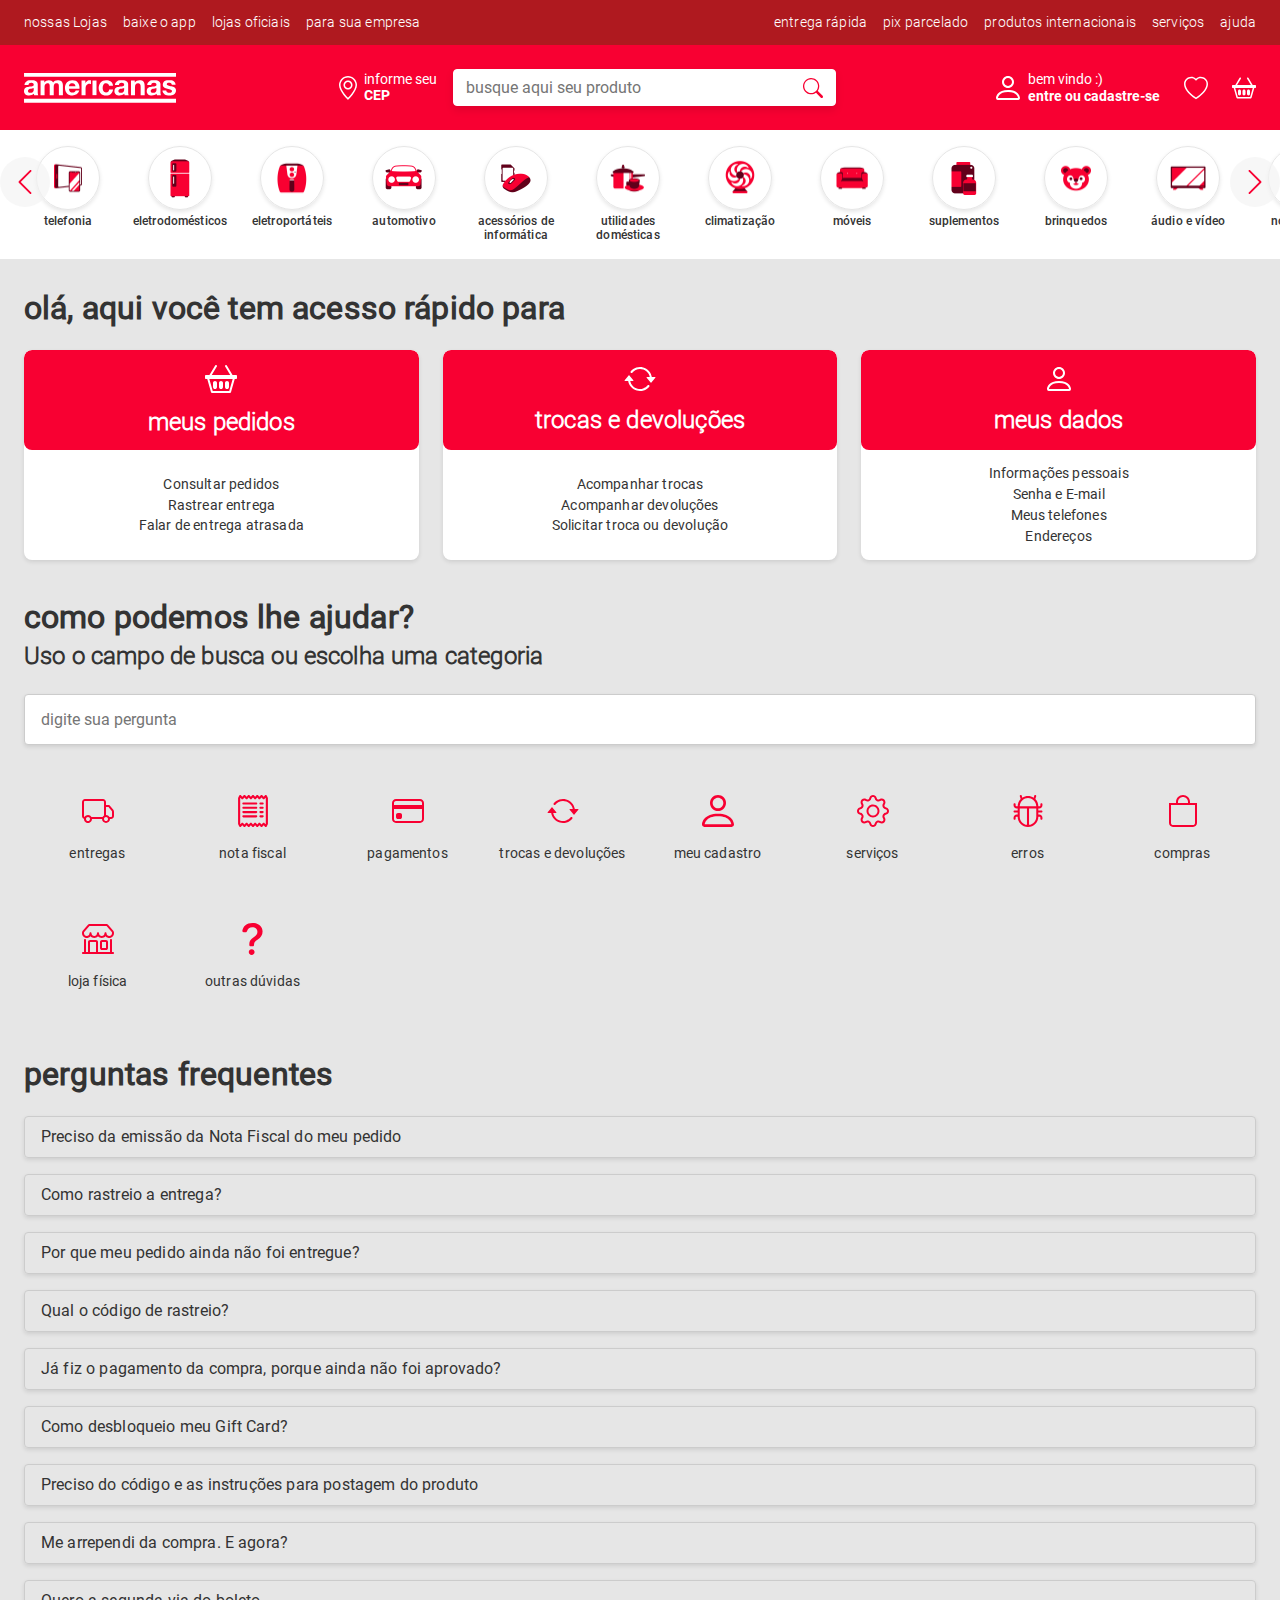
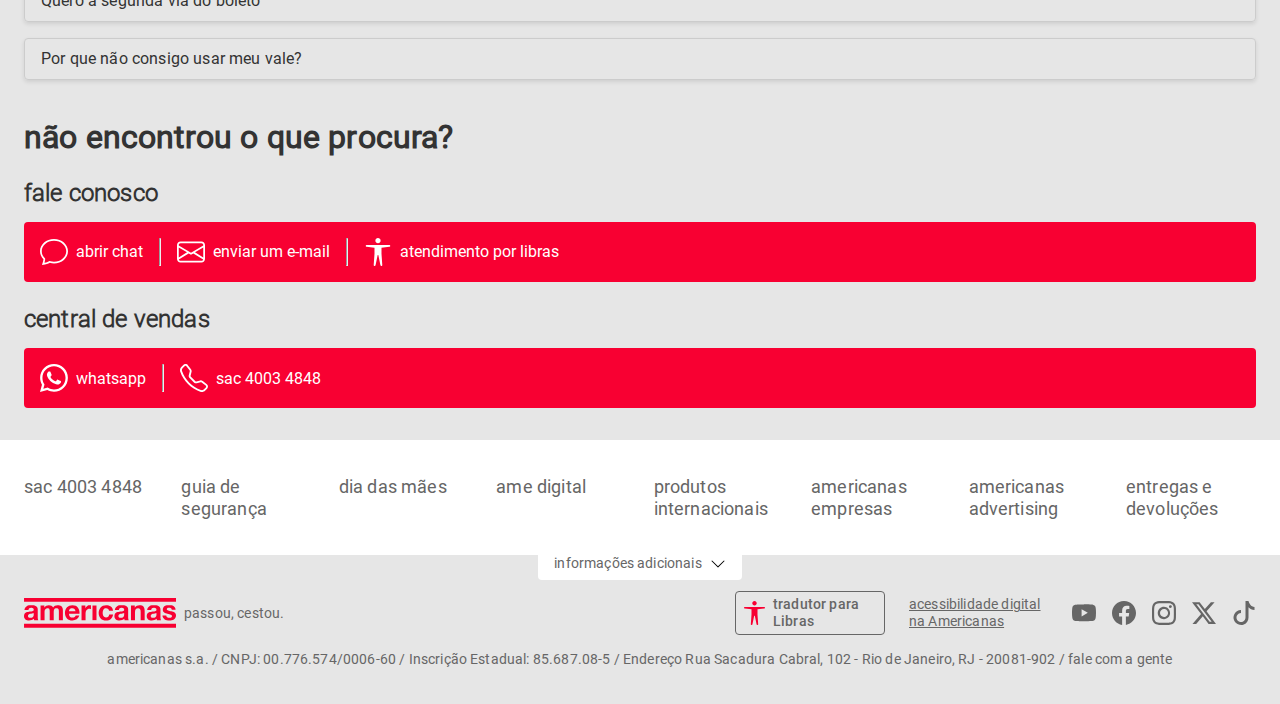
==== contato-suporte.html @ e25f6338 "feat: finalizado sessões finais da página de contato e suporte" ====
<!DOCTYPE html>
<html lang="pt-BR">

<head>
  <link rel="apple-touch-icon" sizes="180x180" href="/apple-touch-icon.png">
  <link rel="icon" type="image/png" sizes="32x32" href="/favicon-32x32.png">
  <link rel="icon" type="image/png" sizes="16x16" href="/favicon-16x16.png">
  <link rel="manifest" href="/site.webmanifest">
  <meta charset="UTF-8">
  <meta name="viewport" content="width=device-width, initial-scale=1.0">
  <link rel="stylesheet" href="/styles/variables.css">
  <link rel="stylesheet" href="/styles/reset-html.css">
  <link rel="stylesheet" href="/styles/global.css">
  <link rel="stylesheet" href="/styles/mediaquerys.css">
  <link rel="stylesheet" href="/styles/contato-suporte.css">
  <title>Americanas - Página inicial</title>
</head>

<body>
  <header id="header">
    <input id="menu-hamburger" title="menu header" placeholder="menu header" type="checkbox" hidden="true" value="false">
    <div class="header__top">
      <div class="container">
        <div class="top__left">
          <a href="#">
            <span>nossas Lojas</span>
          </a>
          <a href="#">
            <span>baixe o app</span>
          </a>
          <a href="#">
            <span>lojas oficiais</span>
          </a>
          <a href="#">
            <span>para sua empresa</span>
          </a>
        </div>
        <div class="top__right">
          <a href="#">
            <span>entrega rápida</span>
          </a>
          <a href="#">
            <span>pix parcelado</span>
          </a>
          <a href="#">
            <span>produtos internacionais</span>
          </a>
          <a href="#services">
            <span>serviços</span>
          </a>
          <a href="#">
            <span>ajuda</span>
          </a>
        </div>
      </div>
    </div>
    <div class="header__main">
      <div class="container">
        <div class="menu-hamburger">
          <label for="menu-hamburger" class="icon-grande" type="button">
            <img src="/assets/icons/list.svg" alt="menu hamburger">
          </label>
        </div>
        <div id="logo">
          <a href="/">
            <img src="/assets/images/logo/svg/logo-primary-branco.svg" alt="Logo Americanas">
          </a>
        </div>
        <div class="grou_address_search">
          <div id="endereco">
            <button type="button">
              <img class="icon-medio" src="/assets/icons/geo-alt.svg" alt="ícone de endereço">
              <span>informe seu <span>CEP</span></span>
            </button>
          </div>
          <div id="busca">
            <input type="search" placeholder="busque aqui seu produto">
            <img src="/assets/icons/search.svg" alt="ícone lupa de pesquisa">
          </div>
        </div>
        <div id="menu">
          <div class="group_account">
            <button type="button" id="account">
              <img class="icon-medio" src="/assets/icons/person.svg" alt="ícone conta do usuário">
              <span>bem vindo :&rpar;<br><span>entre ou cadastre-se</span></span>
            </button>
            <div class="account__menu">
              <a href="/login.html" class="button_primary">Entrar</a>
              <a href="#" class="button_secondary">Cadastrar</a>
            </div>
          </div>
          <a title="Favoritos" href="#">
            <img class="icon-medio" src="/assets/icons/heart.svg" alt="ícone favoritos">
          </a>
          <a title="Carrinho de compras" href="#">
            <img class="icon-medio" src="/assets/icons/basket2.svg" alt="ícone carrinho de compras">
          </a>
        </div>
      </div>
    </div>
    <div class="header__categories">
      <div class="container">
        <label for="menu-hamburger">
          <img class="icon-pequeno" src="/assets/icons/x-lg.svg" alt="seta de retorno">
        </label>
        <div class="container__account">
          <div class="icon_account">
            <img class="icon-extra-grande" src="/assets/icons/person-primary.svg" alt="ícone da conta">
          </div>
          <div class="account__text">
            <span>Entre ou cadastre-se</span>
            <span>Tenha tudo em um só lugar</span>
          </div>
        </div>
        <div class="container__menu">
          <button type="submit" class="button_primary">Entrar</button>
          <button type="button" class="button_secondary">Cadastrar</button>
        </div>
        <button type="button" class="previes">
          <img class="icon-medio" src="/assets/icons/chevron-left.svg" alt="seta de retorno">
        </button>
        <button type="button" class="next">
          <img class="icon-medio" src="/assets/icons/chevron-right.svg" alt="seta de retorno">
        </button>
        <div class="categories__list">
          <a href="/lista-produtos.html">
            <img src="/assets/images/category/TELEFONIA.png" alt="imagem telefonia">
            <span>telefonia</span>
          </a>
          <a href="/lista-produtos.html">
            <img src="/assets/images/category/eletrodomesticos.png" alt="imagem eletrodomésticos">
            <span>eletrodomésticos</span>
          </a>
          <a href="/lista-produtos.html">
            <img src="/assets/images/category/CASA-ELETROPORTATEIS.png" alt="imagem eletroportáteis">
            <span>eletroportáteis</span>
          </a>
          <a href="/lista-produtos.html">
            <img src="/assets/images/category/automotivo.png" alt="imagem automotivo">
            <span>automotivo</span>
          </a>
          <a href="/lista-produtos.html">
            <img src="/assets/images/category/informatica-acessorios.png" alt="imagem acessórios de informática">
            <span>acessórios de informática</span>
          </a>
          <a href="/lista-produtos.html">
            <img src="/assets/images/category/UD.png" alt="imagem utilidades domésticas">
            <span>utilidades domésticas</span>
          </a>
          <a href="/lista-produtos.html">
            <img src="/assets/images/category/CASA-CLIMATIZACAO.png" alt="imagem climatização">
            <span>climatização</span>
          </a>
          <a href="/lista-produtos.html">
            <img src="/assets/images/category/MOVEIS.png" alt="imagem móveis">
            <span>móveis</span>
          </a>
          <a href="/lista-produtos.html">
            <img src="/assets/images/category/suplementos-vitaminas.png" alt="imagem suplementos">
            <span>suplementos</span>
          </a>
          <a href="/lista-produtos.html">
            <img src="/assets/images/category/BRINQUEDOS.png" alt="imagem brinquedos">
            <span>brinquedos</span>
          </a>
          <a href="/lista-produtos.html">
            <img src="/assets/images/category/TV.png" alt="imagem áudio e vídeo">
            <span>áudio e vídeo</span>
          </a>
          <a href="/lista-produtos.html">
            <img src="/assets/images/category/NOTEBOOKS.png" alt="imagem notebooks">
            <span>notebooks</span>
          </a>
          <a href="/lista-produtos.html">
            <img src="/assets/images/category/cabelos.png" alt="imagem cabelos">
            <span>cabelos</span>
          </a>
          <a href="/lista-produtos.html">
            <img src="/assets/images/category/cama-mesa-banho.png" alt="imagem cama, mesa e banho">
            <span>cama, mesa e banho</span>
          </a>
          <a href="/lista-produtos.html">
            <img src="/assets/images/category/bebidas.png" alt="imagem bebidas">
            <span>bebidas</span>
          </a>
          <a href="/lista-produtos.html">
            <img src="/assets/images/category/papelaria.png" alt="imagem papelaria">
            <span>papelaria</span>
          </a>
          <a href="/lista-produtos.html">
            <img src="/assets/images/category/CASA-LIVROS.png" alt="imagem livros">
            <span>livros</span>
          </a>
        </div>
      </div>
    </div>
  </header>
  <main id="main">
    <div id="links_primarys" class="container">
      <h2>olá, aqui você tem acesso rápido para</h2>
      <div class="links__content">
        <a href="#" class="link_item">
          <div class="link_icon">
            <img src="/assets/icons/basket2.svg" alt="icone de meus pedidos">
            <h3>meus pedidos</h3>
          </div>
          <div class="link_nome">
            <span>Consultar pedidos</span>
            <span>Rastrear entrega</span>
            <span>Falar de entrega atrasada</span>
          </div>
        </a>
        <a href="#" class="link_item">
          <div class="link_icon">
            <img src="/assets/icons/arrow-repeat.svg" alt="icone de trocas e devoluções">
            <h3>trocas e devoluções</h3>
          </div>
          <div class="link_nome">
            <span>Acompanhar trocas</span>
            <span>Acompanhar devoluções</span>
            <span>Solicitar troca ou devolução</span>
          </div>
        </a>
        <a href="#" class="link_item">
          <div class="link_icon">
            <img src="/assets/icons/person.svg" alt="icone de meus dados">
            <h3>meus dados</h3>
          </div>
          <div class="link_nome">
            <span>Informações pessoais</span>
            <span>Senha e E-mail</span>
            <span>Meus telefones</span>
            <span>Endereços</span>
          </div>
        </a>
      </div>
    </div>
    <section id="search" class="container">
      <div class="search__texts">
        <h2>como podemos lhe ajudar?</h2>
        <h3>Uso o campo de busca ou escolha uma categoria</h3>
      </div>
      <input type="text" placeholder="digite sua pergunta">
      <div class="search__categorys">
        <a href="#">
          <img src="/assets/icons/truck.svg" alt="icone de entregas">
          <span>entregas</span>
        </a>
        <a href="#">
          <img src="/assets/icons/receipt.svg" alt="ícone de nota fiscal">
          <span>nota fiscal</span>
        </a>
        <a href="#">
          <img src="/assets/icons/credit-card.svg" alt="ícone pagamentos">
          <span>pagamentos</span>
        </a>
        <a href="#">
          <img src="/assets/icons/arrow-repeat-2.svg" alt="icone de trocas e devoluções">
          <span>trocas e devoluções</span>
        </a>
        <a href="#">
          <img src="/assets/icons/person-primary.svg" alt="icone de meu cadastro">
          <span>meu cadastro</span>
        </a>
        <a href="#">
          <img src="/assets/icons/gear.svg" alt="ícone de serviços">
          <span>serviços</span>
        </a>
        <a href="#">
          <img src="/assets/icons/bug.svg" alt="ícone de erros">
          <span>erros</span>
        </a>
        <a href="#">
          <img src="/assets/icons/bag.svg" alt="ícone compras">
          <span>compras</span>
        </a>
        <a href="#">
          <img src="/assets/icons/shop.svg" alt="ícone loja física">
          <span>loja física</span>
        </a>
        <a href="#">
          <img src="/assets/icons/question-lg-2.svg" alt="ícone outras dúvidas">
          <span>outras dúvidas</span>
        </a>
      </div>
    </section>
    <section id="fags" class="container">
      <h2>perguntas frequentes</h2>
      <div class="fags__content">
        <a href="#">Preciso da emissão da Nota Fiscal do meu pedido</a>
        <a href="#">Como rastreio a entrega?</a>
        <a href="#">Por que meu pedido ainda não foi entregue?</a>
        <a href="#">Qual o código de rastreio?</a>
        <a href="#">Já fiz o pagamento da compra, porque ainda não foi aprovado?</a>
        <a href="#">Como desbloqueio meu Gift Card?</a>
        <a href="#">Preciso do código e as instruções para postagem do produto</a>
        <a href="#">Me arrependi da compra. E agora?</a>
        <a href="#">Quero a segunda via do boleto</a>
        <a href="#">Por que não consigo usar meu vale?</a>
      </div>
    </section>
    <section id="contact" class="container">
      <h2>não encontrou o que procura?</h2>
      <div class="contact__channel">
        <h3>fale conosco</h3>
        <div class="channels">
          <button>
            <img src="/assets/icons/chat.svg" alt="">
            <span>abrir chat</span>
          </button>
          <hr>
          <button>
            <img src="/assets/icons/envelope.svg" alt="">
            <span>enviar um e-mail</span>
          </button>
          <hr>
          <button>
            <img src="/assets/icons/universal-access-2.svg" alt="">
            <span>atendimento por libras</span>
          </button>
        </div>
      </div>
      <div class="contact__shop">
        <h3>central de vendas</h3>
        <div class="shop">
          <button>
            <img src="/assets/icons/whatsapp.svg" alt="">
            <span>whatsapp</span>
          </button>
          <hr>
          <button>
            <img src="/assets/icons/telephone.svg" alt="">
            <span>sac 4003 4848</span>
          </button>
        </div>
      </div>
    </section>
  </main>
  <footer id="footer">
    <input title="menu footer" placeholder="menu footer" id="menu_footer" type="checkbox" hidden="true" value="false">
    <div class="footer_top">
      <div class="container">
        <a href="#">sac 4003 4848</a>
        <a href="#">guia de segurança</a>
        <a href="#">dia das mães</a>
        <a href="#">ame digital</a>
        <a href="#">produtos internacionais</a>
        <a href="#">americanas empresas</a>
        <a href="#">americanas advertising</a>
        <a href="#">entregas e devoluções</a>
      </div>
    </div>
    <div class="footer_main">
      <div class="container">
        <div class="group_footer_main">
          <div class="links">
            <div class="institutional">
              <h2>institucional</h2>
              <div class="links_categorys">
                <a href="#">comunicado aos clientes</a>
                <a href="#">investidores americanas sa</a>
                <a href="#">governança corporativa</a>
                <a href="#">lojas americanas</a>
                <a href="#">programa de afiliados</a>
                <a href="#">prêmios</a>
                <a href="#">assessoria de imprensa</a>
                <a href="#">venda na americanas</a>
                <a href="#">trabalhe conosco</a>
                <a href="#">cadastro de proteção à propriedade intelectual</a>
                <a href="#">nossas lojas</a>
                <a href="#">canal de denúncias</a>
              </div>
            </div>
            <div class="questions">
              <h2>dúvidas</h2>
              <div class="links_categorys">
                <a href="#">central de atendimento</a>
                <a href="#">trocas e devoluções</a>
                <a href="#">direito de arrependimento</a>
                <a href="#">processo de entrega</a>
                <a href="#">politica de privacidade</a>
                <a href="#">regras do site</a>
                <a href="#">guia de segurança</a>
                <a href="#">termos e condições de compra e venda de produtos</a>
                <a href="#">procon-rj</a>
                <a href="#">cupom de desconto</a>
                <a href="#">marketplace</a>
                <a href="#">black friday</a>
              </div>
            </div>
            <div class="services">
              <h2>serviços</h2>
              <div class="links_categorys">
                <a href="#">tipos de entrega</a>
                <a href="#">seguro roubo e furto</a>
                <a href="#">serviços de entrega - direct</a>
                <a href="#">instalação de ar condicionado</a>
                <a href="#">garantia estendida</a>
                <a href="#">vale presente</a>
                <a href="#">para empresas</a>
                <a href="#">confira todos</a>
              </div>
            </div>
            <div class="love_digital">
              <h2>ame digital</h2>
              <div class="links_categorys">
                <a href="#">amedigital.com</a>
                <a href="#">cartão de crédito ame</a>
                <a href="#">ame fazer sua parte</a>
                <a href="#">carnê digital</a>
                <a href="#">veja as ofertas</a>
              </div>
            </div>
          </div>
          <div class="others">
            <div class="informatios">
              <p><span>Formas de pagamento:</span> cartões de crédito Ame, Mastercard, Visa, Elo, American Express, Aura, Diners Club, Hipercard; boleto bancário; Ame Digital; Pix.</p>
              <p>Todas as regras e promoções são válidas apenas para produtos vendidos e entregues pela Americanas. O preço válido será o da finalização da compra. Havendo divergência, prevalecerá o menor preço ofertado.</p>
            </div>
            <img src="/assets/images/selo-2018.bmp" alt="imagem de selo americanas">
          </div>
        </div>
      </div>
      <div class="menu_footer">
        <label class="menu_footer__button" for="menu_footer">
          <span>informações adicionais</span>
          <img class="button_down" src="/assets/icons/chevron-down.svg" alt="ícone para expandir informações">
          <img class="button_up" src="/assets/icons/chevron-up.svg" alt="ícone para recolher informações">
        </label>
      </div>
    </div>
    <div class="footer_bottom">
      <div class="container">
        <div class="footer__group_bottom">
          <div class="logo">
            <img src="/assets/images/logo/svg/logo-primary-vermelho.svg" alt="Logo Americanas">
            <span>passou, cestou.</span>
          </div>
          <div class="acessebility">
            <a href="#">
              <img class="icon-medio" src="/assets/icons/universal-access.svg" alt="ícone de tradutor para libras">
              <span>tradutor para Libras</span>
            </a>
            <a href="#">
              <span>acessibilidade digital na Americanas</span>
            </a>
          </div>
          <div class="social">
            <a href="https://www.youtube.com/CanalAmericanas" title="Canal Americanas">
              <img src="/assets/icons/youtube.svg" alt="ícone do YouTube">
            </a>
            <a href="https://www.facebook.com/americanas" title="Facebook Americanas">
              <img src="/assets/icons/facebook.svg" alt="ícone do Facebook">
            </a>
            <a href="https://www.instagram.com/americanas" title="Instagram Americanas">
              <img src="/assets/icons/instagram.svg" alt="ícone do Instagram">
            </a>
            <a href="https://twitter.com/americanas" title="X-Twitter Americanas">
              <img src="/assets/icons/twitter-x.svg" alt="ícone do X-Twitter">
            </a>
            <a href="https://www.tiktok.com/@americanas" title="Tiktok Americanas">
              <img src="/assets/icons/tiktok.svg" alt="ícone do Tiktok">
            </a>
          </div>
        </div>
        <span>americanas s.a. / CNPJ: 00.776.574/0006-60 / Inscrição Estadual: 85.687.08-5 / Endereço Rua Sacadura Cabral, 102 - Rio de Janeiro, RJ - 20081-902 / fale com a gente</span>
      </div>
    </div>
  </footer>
</body>

</html>
---- styles/variables.css ----
/* 

Esse é um arquivo teste para o estilo do site.

*/

/* Variáveis Globais */
:root {
  /* Cores */
  --cor-dominante: #F80032; /* Vermelho primário da marca */
  --cor-dominante-secundario: #AF191F; /* Vermelho primário da marca */
  --cor-neutra: #FFFFFF; /* Branco, para fundos e textos sobre o vermelho */
  --cor-secundaria: #3FB5B5; /* Azul claro, para complementar o vermelho dominante e proporcionar contraste */
  --cor-destaque: #FFA100; /* Laranja, para destacar elementos importantes e chamar a atenção do usuário */
  --cor-texto: #333333; /* Cinza escuro, para textos e elementos de fundo */
  --cor-texto-neutra: #666666; /* Cinza médio, para textos e elementos secundários */
  --cor-separador: #CCCCCC; /* Cinza claro, para fundos e separadores */
  --cor-separador-extra: #E6E6E6; /* Cinza extra claro, para fundos e separadores mais claros */
  --cor-texto-destaque: #000000; /* Preto, para textos e elementos de destaque sobre fundos claros */

  /* Espaçamento */
  --espaco-pequeno: 0.25rem; /* 4px */
  --espaco-medio: 0.5rem; /* 8px */
  --espaco-grande: 1rem; /* 16px */
  --espaco-extra-grande: 1.5rem; /* 24px */

  /* Preenchimento/Margem */
  --margem-extra-grande: 2rem; /* 32px */

  /* Raio */
  --raio-pequeno: 0.25rem; /* 4px */
  --raio-medio: 0.5rem; /* 8px */
  --raio-grande: 1rem; /* 16px */

  /* Sombra */
  --sombra-suave: 0 2px 4px rgba(0, 0, 0, 0.1);
  --sombra-elevada: 0 4px 8px rgba(0, 0, 0, 0.1);
  --sombra-profunda: 0 8px 16px rgba(0, 0, 0, 0.1);

  /* Escala de Grid */
  --tamanho-coluna-base: 0.5rem; /* 8px */
  --gutter: 1rem; /* 16px */
  --coluna-1: calc(var(--tamanho-coluna-base) * 1);
  --coluna-2: calc(var(--tamanho-coluna-base) * 2 + var(--gutter));
  --coluna-3: calc(var(--tamanho-coluna-base) * 3 + var(--gutter) * 2);
  --coluna-4: calc(var(--tamanho-coluna-base) * 4 + var(--gutter) * 3);
  --coluna-5: calc(var(--tamanho-coluna-base) * 5 + var(--gutter) * 4);

  /* Família Tipográfica */
  --fonte-padrao: 'Roboto', sans-serif;

  /* Tamanhos e Pesos das Fontes */
  --xl-fonte-tamanho: 2.5rem; /* 40px */
  --xl-fonte-peso: 700; /* Negrito */
  --xl-line-height: 1.2;
  --xl-letter-spacing: 0.02em;

  --lg-fonte-tamanho: 2rem; /* 32px */
  --lg-fonte-peso: 700; /* Negrito */
  --lg-line-height: 1.2;
  --lg-letter-spacing: 0.02em;

  --md-fonte-tamanho: 1.5rem; /* 24px */
  --md-fonte-peso: 700; /* Negrito */
  --md-line-height: 1.2;
  --md-letter-spacing: 0.01em;

  --sm-fonte-tamanho: 1.125rem; /* 18px */
  --sm-fonte-peso: 700; /* Negrito */
  --sm-line-height: 1.2;
  --sm-letter-spacing: 0.01em;

  --paragrafo-fonte-tamanho: 1rem; /* 16px */
  --paragrafo-fonte-peso: 400; /* Regular */
  --paragrafo-line-height: 1.5;
  --paragrafo-letter-spacing: 0.01em;

  --caption-fonte-tamanho: 0.875rem; /* 14px */
  --caption-fonte-peso: 400; /* Regular */
  --caption-line-height: 1.2;
  --caption-letter-spacing: 0.01em;

  /* Padding e Margin */
  --padding-elementos: 0.5rem; /* 8px */
  --margin-elementos: 1rem; /* 16px */

  /* Tamanhos de ícones */
  --tamanho-icone-extra-grande: 40px; /* equivalente a 2rem */
  --tamanho-icone-grande: 32px; /* equivalente a 2rem */
  --tamanho-icone-medio: 24px; /* equivalente a 1.5rem */
  --tamanho-icone-pequeno: 16px; /* equivalente a 1rem */
  --tamanho-icone-extra-pequeno: 12px; /* equivalente a 0.75rem */
}
---- styles/global.css ----
@font-face {
  font-family: 'Roboto-Black';
  src: url('/assets/font/Roboto/Roboto-Black.ttf') format('truetype');
}

@font-face {
  font-family: 'Roboto-BlackItalic';
  src: url('/assets/font/Roboto/Roboto-BlackItalic.ttf') format('truetype');
}

@font-face {
  font-family: 'Roboto-Bold';
  src: url('/assets/font/Roboto/Roboto-Bold.ttf') format('truetype');
}

@font-face {
  font-family: 'Roboto-BoldItalic';
  src: url('/assets/font/Roboto/Roboto-BoldItalic.ttf') format('truetype');
}

@font-face {
  font-family: 'Roboto-Italic';
  src: url('/assets/font/Roboto/Roboto-Italic.ttf') format('truetype');
}

@font-face {
  font-family: 'Roboto-Light';
  src: url('/assets/font/Roboto/Roboto-Light.ttf') format('truetype');
}

@font-face {
  font-family: 'Roboto-LightItalic';
  src: url('/assets/font/Roboto/Roboto-LightItalic.ttf') format('truetype');
}

@font-face {
  font-family: 'Roboto-Medium';
  src: url('/assets/font/Roboto/Roboto-Medium.ttf') format('truetype');
}

@font-face {
  font-family: 'Roboto-MediumItalic';
  src: url('/assets/font/Roboto/Roboto-MediumItalic.ttf') format('truetype');
}

@font-face {
  font-family: 'Roboto-Regular';
  src: url('/assets/font/Roboto/Roboto-Regular.ttf') format('truetype');
}

@font-face {
  font-family: 'Roboto-Thin';
  src: url('/assets/font/Roboto/Roboto-Thin.ttf') format('truetype');
}

@font-face {
  font-family: 'Roboto-ThinItalic';
  src: url('/assets/font/Roboto/Roboto-ThinItalic.ttf') format('truetype');
}

.icon-extra-grande {
  width: var(--tamanho-icone-extra-grande);
  height: var(--tamanho-icone-extra-grande);
}

.icon-grande {
  width: var(--tamanho-icone-grande);
  height: var(--tamanho-icone-grande);
}

.icon-medio {
  width: var(--tamanho-icone-medio);
  height: var(--tamanho-icone-medio);
}

.icon-pequeno {
  width: var(--tamanho-icone-pequeno);
  height: var(--tamanho-icone-pequeno);
}

.icon-extra-pequeno {
  width: var(--tamanho-icone-extra-pequeno);
  height: var(--tamanho-icone-extra-pequeno);
}

html {
  font-family: 'Roboto-Regular', sans-serif;
  font-size: var(--paragrafo-fonte-tamanho);
  line-height: var(--paragrafo-line-height);
  letter-spacing: var(--paragrafo-letter-spacing);
}

body {
  background-color: var(--cor-separador-extra);
  color: var(--cor-texto);
  display: flex;
  flex-direction: column;
}

.container {
  max-width: 1400px;
  margin: 0 auto;
  padding: 12px 24px 12px 24px;
}

.button_primary {
  display: flex;
  align-items: center;
  justify-content: center;
  flex-grow: 1;
  gap: var(--espaco-grande);
  padding: var(--padding-elementos);
  border: 2px solid var(--cor-dominante);
  border-radius: var(--raio-pequeno);

  background-color: var(--cor-dominante);
  color: var(--cor-neutra);
  font-family: "Roboto-Medium", sans-serif;
  text-align: center;
  cursor: pointer;

  &:hover {
    background-color: var(--cor-dominante-secundario);
    border: 2px solid var(--cor-dominante-secundario);
  }
}

.button_secondary {
  display: flex;
  align-items: center;
  justify-content: center;
  flex-grow: 1;
  gap: var(--espaco-grande);
  padding: var(--padding-elementos);
  border: 2px solid var(--cor-dominante);
  border-radius: var(--raio-pequeno);

  background-color: var(--cor-neutra);
  color: var(--cor-dominante);
  font-family: "Roboto-Medium", sans-serif;
  text-align: center;
  cursor: pointer;

  &:hover {
    background-color: var(--cor-separador-extra);
  }
}

button.previes, button.next {
  position: absolute;
  display: flex;
  justify-content: center;
  align-items: center;
  background-color: rgba(243, 243, 243, 0.63);
  border-radius: 50%;
  border: none;
  outline: none;
  cursor: pointer;
  width: 50px;
  height: 50px;
  z-index: 2;

  img {
    margin: var(--espaco-medio);
  }

  &:hover {
    background-color: rgba(221, 220, 220, 0.856);
  }
}

button.previes {
  left: 0;
  bottom: 40%;
}

button.next {
  right: 0;
  bottom: 40%;
}

input[type="checkbox"]:not([hidden="true"]) {
  appearance: none;
  width: 18px;
  height: 18px;
  border: 1px solid var(--cor-texto);
  border-radius: var(--raio-pequeno);
  outline: none;
  cursor: pointer;

  display: flex;
  justify-content: center;
  align-items: center;

  &:checked {
    background-color: var(--cor-dominante);
    border-color: var(--cor-dominante);

    &:after {
      content: "\2714";
      color: var(--cor-neutra);
    }
  }
}

#header {
  border: none;
  color: var(--cor-neutra);
}

.header__top {
  background-color: var(--cor-dominante-secundario);
}

.header__top .container {
  display: flex;
  justify-content: space-between;
  gap: var(--espaco-grande);

  font-family: "Roboto-Light", sans-serif;
  font-size: var(--caption-fonte-tamanho);
  
  a {
    display: flex;
    align-items: center;
    width: max-content;
    gap: var(--espaco-pequeno);
    color: var(--cor-neutra)
  }

  a:hover {
    color: var(--cor-separador-extra);
  }

  .top__left, .top__right {
    display: flex;
    align-items: center;
    flex-direction: row;
    gap: var(--espaco-grande);
  }
}

.header__main {
  background-color: var(--cor-dominante);
}

.header__main .container {
  display: flex;
  align-items: center;
  justify-content: space-between;
  gap: var(--espaco-extra-grande);
  padding-top: var(--espaco-extra-grande);
  padding-bottom: var(--espaco-extra-grande);

  .menu-hamburger {
    /* display: flex; */ /* Muda para display flex em telas menores */
    display: none;
    flex-grow: 0;
    align-items: center;
    
    label {
      display: flex;
      flex-grow: 1;
      align-items: center;
      justify-content: center;
      background-color: transparent;
      border: none;
      outline: none;
      cursor: pointer;
    }
  }

  #logo {
    display: flex;
    align-items: center;
    justify-content: center;

    a {
      display: inline-block;
      width: max-content;
      height: 30px;
    }

    img {
      width: 100%;
      height: 100%;
    }
  }

  .grou_address_search{
    display: flex;
    align-items: center;
    gap: var(--espaco-grande);
    width: 500px;
  }

  #endereco {
    display: flex;
    align-items: center;
    
    button {
      display: flex;
      align-items: center;
      gap: var(--espaco-pequeno);
      cursor: pointer;
      border: none;
      background-color: transparent;
      color: var(--cor-neutra);
      font-size: var(--caption-fonte-tamanho);
      width: max-content;
    }

    button span {
      display: flex;
      flex-direction: column;
      text-align: left;

      span {
        font-family: 'Roboto-Bold', sans-serif;
      }
    }
  }

  #busca {
    display: flex;
    align-items: center;
    flex-grow: 1;
    border-radius: 0.25rem;
    background-color: var(--cor-neutra);
    overflow: hidden;
    box-shadow: 0 4px 8px rgba(0, 0, 0, 0.1);
    border: 1px solid var(--cor-neutra);

    &:focus-within {
      border: 1px solid var(--cor-secundaria);
    }

    input {
      width: 100%;
      height: 100%;
      border: none;
      outline: none;
      padding: 0.5rem 0.75rem;
      flex-grow: 1;
    }
  
    img {
      width: 20px;
      height: 20px;
      margin-right: 0.75rem;
      color: var(--cor-dominante);
    }
  }

  #menu {
    display: flex;
    align-items: center;
    gap: var(--espaco-extra-grande);

    div.group_account {
      position: relative;
    }

    div.account__menu {
      display: none;
      flex-direction: column;
      gap: var(--espaco-medio);
      position: absolute;
      width: max-content;
      top: 105%;
      background-color: var(--cor-neutra);
      padding: var(--espaco-grande);
      border-radius: 0.25rem;
      box-shadow: var(--sombra-suave);
      border: 1px solid var(--cor-separador-extra);
      z-index: 3;

      a {
        width: 150px;
      }
    }

    & > a, button#account {
      display: flex;
      align-items: center;
      background-color: transparent;
      border: none;
      outline: none;
      cursor: pointer;
      color: var(--cor-neutra);
      width: max-content;
      gap: var(--espaco-medio);
      font-size: var(--caption-fonte-tamanho);
      text-align: start;
      min-width: 24px;
      min-height: 24px;
    }

    #account:hover ~ .account__menu, .account__menu:hover {
      display: flex;
    }

    span {
      line-height: var(--caption-line-height);

      * {
        font-family: 'Roboto-Bold', sans-serif;
      }
    }
  }
}

.header__categories {
  background-color: var(--cor-neutra);

  .container {
    display: flex;
    padding-top: var(--espaco-grande);
    padding-bottom: var(--espaco-grande);
    overflow: hidden;
    position: relative;

    button.next:focus ~ .categories__list {
      transform: translate(-30%);
    }

    .container__menu, label, .container__account {
      display: none;
    }

    label img {
      cursor: pointer;
    }
    
    .categories__list {
      display: flex;
      align-items: baseline;
      gap: var(--espaco-extra-grande);
      color: var(--cor-texto);
      font-family: "Roboto-Medium", sans-serif;
      font-size: 0.75rem;
      height: min-content;
      transition: transform 0.4s ease;
    }

    .categories__list a {
      display: flex;
      flex-direction: column;
      justify-content: center;
      flex-grow: 0;
      align-items: center;
      gap: var(--espaco-pequeno);
      cursor: pointer;
      margin-left: var(--espaco-medio);
      margin-right: var(--espaco-medio);
      text-align: center;
      width: 72px;
      scroll-snap-type: x proximity;

      span {
        display: flex;
        justify-content: center;
        align-items: center;
        width: 80px;
        line-height: var(--caption-line-height);
      }

      img {
        width: 64px;
        height: 64px;
        border-radius: 50%;
        box-shadow: var(--sombra-suave);
        border: 1px solid var(--cor-separador-extra);
        padding: var(--espaco-pequeno);
        transition: transform 0.4s ease;
      }

      &:hover > img {
        box-shadow: var(--sombra-profunda);
        border: 2px solid var(--cor-dominante);
        transform: scale(1.1);
      }
    }
  }
}

#main {
  display: flex;
  flex-direction: column;
  flex-grow: 1;
  gap: var(--espaco-grande);
  margin-top: 20px;
  margin-bottom: 20px;
}

#footer {
  display: flex;
  flex-direction: column;

  background-color: var(--cor-neutra);
  color: var(--cor-texto-neutra);
}

.footer_top, .footer_main, .footer_bottom {
  
  .container {
    margin-top: var(--espaco-extra-grande);
    margin-bottom: var(--espaco-extra-grande);
  }
}

.footer_top {
  font-size: var(--sm-fonte-tamanho);
  line-height: var(--caption-line-height);
  
  .container {
    display: flex;
    align-items: baseline;
    justify-content: space-between;
    gap: var(--espaco-grande);
    flex-wrap: wrap;

    a {
      display: flex;
      width: 130px;
    }

    @media (max-width: 1200px) {
      a {
        width: 220px;
      }
    }

    @media (max-width: 975px) {
      gap: var(--espaco-medio);
      a {
        width: 220px;
      }
    }
  }
}

.footer_main {
  position: relative;
  
  .container {
    display: none;
    flex-direction: column;
    justify-content: center;
    gap: var(--espaco-extra-grande);
    margin-top: 0;
  }

  .group_footer_main {
    display: flex;
    flex-direction: column;
    justify-content: center;
    gap: var(--espaco-extra-grande);
  }

  .links {
    display: flex;
    justify-content: space-between;
    row-gap: 2.5rem;
    column-gap: var(--espaco-grande);
    flex-wrap: wrap;
    border-top: 1px solid var(--cor-separador);
    border-bottom: 1px solid var(--cor-separador);
    padding-top: 2rem;
    padding-bottom: 2rem;

    .institutional, .questions, .services, .love_digital {
      display: flex;
      flex-direction: column;
      gap: var(--espaco-grande);
      font-size: var(--paragrafo-fonte-tamanho);
      width: 250px;

      h2 {
        font-size: var(--sm-fonte-tamanho);
      }

      .links_categorys {
        display: flex;
        flex-direction: column;
        gap: var(--espaco-grande);
      }
    }
  }

  .others {
    display: flex;
    align-items: center;
    gap: var(--espaco-extra-grande);
    font-size: var(--caption-fonte-tamanho);

    .informatios {
      display: flex;
      flex-direction: column;
      align-items: flex-start;
      gap: var(--espaco-medio);
    }

    span {
      font-family: "Roboto-Medium", sans-serif;
    }

    img {
      width: 80px;
      height: 80px;
    }
  }

  .menu_footer {
    position: absolute;
    bottom: -25px;
    left: 0;
    right: 0;

    display: flex;
    flex-grow: 1;
    justify-content: center;

    .menu_footer__button {
      display: flex;
      gap: var(--espaco-medio);
      flex-grow: 0;

      width: max-content;
      cursor: pointer;
      padding: var(--espaco-medio) var(--espaco-grande);

      font-size: var(--caption-fonte-tamanho);
      background-color: var(--cor-neutra);
      border-radius: var(--raio-pequeno);

      img:last-child {
        display: none;
      }
    }
  }
}

.footer_bottom {
  background-color: var(--cor-separador-extra);
  
  font-size: var(--caption-fonte-tamanho);
  line-height: var(--caption-line-height);

  .container {
    display: flex;
    flex-direction: column;
    gap: var(--espaco-grande);

    > span {
      display: flex;
      justify-content: center;
      align-items: center;
      text-align: center;
    }
  }

  .footer__group_bottom {
    display: flex;
    align-items: center;
    gap: var(--espaco-grande);
    flex-wrap: wrap;

    .logo, .acessebility, .social {
      display: flex;
      gap: var(--espaco-medio);
      align-items: center;
    }

    .logo {
      margin-right: auto;
      height: 30px;
      width: max-content;

      img {
        height: 30px;
        width: max-content;
      }
    }

    .acessebility{
      gap: var(--espaco-grande);
      
      a {
        display: flex;
        justify-content: justify-content;
        align-items: center;
        gap: var(--espaco-medio);
        width: 150px;
        padding: var(--espaco-pequeno) var(--espaco-medio);

        &:first-child {
          border: 1.5px solid var(--cor-texto-neutra);
          border-radius: var(--raio-pequeno);

          & span {
            align-self: flex-start;
            font-family: "Roboto-Medium", sans-serif;
            width: 100%;
          }
        }

        &:last-child {
          width: 155px;
          text-decoration-line: underline;
        }
      }
    }

    .social {
      gap: var(--espaco-grande);

      a {
        display: flex;
        justify-content: center;
        align-items: center;
        width: 24px;
        height: 24px;
      }
      img {
        width: 24px;
        height: 24px;
      }
    }
  }
}

.footer_top a:hover, .footer_main a:hover, .footer_main .menu_footer:hover, .footer_bottom a:nth-child(2):hover {
  color: var(--cor-dominante);
  text-decoration: underline;
}

#menu_footer:checked ~ .footer_main .container {
  display: flex;
}

#menu_footer:checked ~ .footer_main .button_down {
  display:none;
}

#menu_footer:checked ~ .footer_main .button_up {
  display: inherit;
}

.product {
  display: flex;
  flex-direction: column;
  gap: var(--espaco-grande);
  padding: var(--espaco-grande);

  aspect-ratio: 2/4;
  min-width: 200px;
  width: 200px;
  background-color: var(--cor-neutra);
  border: 2px solid var(--cor-separador-extra);
  color: var(--cor-texto);
  border-radius: var(--raio-medio);
  box-shadow: var(--sombra-suave);
  cursor: pointer;
  scroll-snap-type: x proximity;

  figure {
    display: flex;
    flex-direction: column;
    gap: var(--espaco-medio);

    img {
      aspect-ratio: 1/1;
      object-fit: contain;
      object-position: center;
      border-radius: var(--raio-pequeno);
    }

    figcaption {
      h3 {
        font-size: var(--paragrafo-fonte-tamanho);
        line-height: var(--paragrafo-line-height);
        -webkit-line-clamp: 2;
        -webkit-box-orient: vertical;
        overflow: hidden;
        text-overflow: ellipsis;
        display: -webkit-box;
      }
    }
  }

  .rating {
    display: flex;
    gap: var(--espaco-medio);

    strong {
      font-size: 0.75rem;
    }
  }

  .price {
    display: flex;
    flex-direction: column;
    gap: var(--espaco-pequeno);
    
    .price__original, .price__pay, .price__discount {
      display: flex;
      flex-direction: column;
      gap: var(--espaco-medio);
      font-size: var(--caption-fonte-tamanho);
      line-height: var(--caption-line-height);
    }

    .price__original, .price__pay {
      font-size: 0.75rem;
    }

    .price__original {
      flex-direction: row;
      align-items: baseline;
      
      span:first-child {
        text-decoration: line-through;
        color: var(--cor-texto-neutra);
      }

      span:last-child {
        font-family: "Roboto-Bold", sans-serif;
        background-color: #07aa07;
        color: var(--cor-neutra);
        padding: var(--espaco-pequeno);
        border-radius: var(--raio-pequeno);
        font-size: 0.7rem;
      }

    }

    .price__discount {
      margin-top: var(--espaco-grande);
      gap: var(--espaco-pequeno);
      
      strong:first-child {
        font-size: var(--md-fonte-tamanho);
      }
    }
  }

  .delivery {
    font-size: 0.8rem;
    color: #07aa07;
    background-color: #d9ffd9;
    width: max-content;
    padding: var(--espaco-pequeno) var(--espaco-medio);
    border-radius: var(--raio-pequeno);
  }
}

.stars {
  display: flex;
  gap: var(--espaco-pequeno);

  img {
    width: 16px;
    height: 16px;
  }
}

.product:hover {
  border-color: var(--cor-dominante);
}
---- styles/mediaquerys.css ----
@media (max-width: 950px) {

  #header {

    .header__top {
      display: none;
    }

    .header__main {

      #menu {

        button#account span {
          display: none;
        }
    
        .account__menu {
          right: -100%;
        }
    
      }
    
    }

  }

  #footer {

    .footer_top {

      .container {
        gap: var(--espaco-grande);
        a {
          width: 200px;
        }
      }
    }

    .footer_main {

      .links {
        column-gap: var(--espaco-pequeno);
      }

      .institutional, .questions, .services, .love_digital {
        width: 48%;
      }
    }

    .footer_bottom {

      .container {
        gap: var(--espaco-extra-grande);
      }
      
      .footer__group_bottom{
        justify-content: center;
        gap: var(--espaco-extra-grande);
      }

      .logo {
        justify-content: center;
        width: 100%;
      }
    }

  }
}

@media (max-width: 700px) {

	.container {
		padding: 12px 18px 12px 18px;
	}

  #header {

    .header__main .container {
      flex-wrap: wrap;
  
      gap: var(--espaco-grande);
      padding-top: var(--espaco-grande);
      padding-bottom: var(--espaco-grande);
    }

    .grou_address_search {
      order: 2;
      width: 100%;
      flex-grow: 1;
    }
    
    #menu {
      order: 1;
  
      div.account__menu {
        right: 0;
      }
    }

    button#account span {
      display: block;
    }
  }

  #main {
    .offers {
      grid-template-areas: 
      "of_1 of_1 of_2 of_2"
      "of_3 of_3 of_4 of_4"
      "of_5 of_5 of_6 of_6"
      "of_7 of_7 of_8 of_8"
      "of_9 of_9 of_9 of_9"
      "of_10 of_10 of_10 of_10"
      "of_11 of_11 of_11 of_11";
  
      a:nth-child(11) {
        display: none;
      }
    }

    #main__products {
      
      .filters {
        display: none;
      }

      .products__main {
        .products__header {
          flex-wrap: wrap;

          .products__count {
            width: 100%;
          }
          .button_menu_filter {
            display: flex;
            flex-grow: 0;
            padding-left: var(--espaco-grande);
            padding-right: var(--espaco-grande);
          }
        }

        .products {
          gap: var(--espaco-medio);
        }
      }

      #button_menu_filter:checked ~ .filters {
        display: inherit;
        position: fixed;
        top: 0;
        left: 0;
        right: 0;
        bottom: 0;
        width: 100%;
        height: 100%;
        background-color: var(--cor-separador-extra);
        overflow-y: scroll;
        z-index: 999;

        padding: var(--espaco-grande);
        padding-bottom: 70px;

        .button_menu_filter {
          display: inherit;
          width: 100%;
          padding: var(--espaco-grande);

          position: fixed;
          bottom: 0;
        }

        .filters__header {
          display: flex;
          justify-content: space-between;
          align-items: center;
          width: 100%;
          gap: var(--espaco-medio);
          padding: var(--espaco-medio) var(--espaco-medio) var(--espaco-medio) 0;

          .button_close {
            cursor: pointer;

            img {
              width: 20px;
              height: 20px;
            }
          }
        }
      }
    }
  }

  #footer {

    .others {
      flex-direction: column;
    }
  }

}

@media (max-width: 480px) {

  .container {
		padding: 10px 12px 10px 12px;
	}

  #header {

    .header__main .container {

      .menu-hamburger {
        display: flex;
      }
  
      #logo {
        margin-right: auto;
      }
  
      #endereco {
  
        order: 2;
        flex-grow: 1;
    
        button {
          flex-grow: 1;
          width: 100%;
          align-items: center;
        }
    
        button > img {
          width: var(--tamanho-icone-pequeno);
          height: var(--tamanho-icone-pequeno);
        }
    
        button > span {
          flex-direction: row;
          gap: var(--espaco-pequeno);
        }
  
      }
  
      #busca {
        order: 1;
        width: 100%;
      }
  
      #menu {
        
        div.account__menu {
          right: -100%;
        }
      }
    
      button#account span {
        display: none;
      }
  
    }

    .grou_address_search {
      flex-wrap: wrap;
    }
  
    .header__categories {
      display: none;
    }

    #menu-hamburger:checked ~ .header__categories {
      display: inherit;
  
      .container {
        position: fixed;
        top: 0;
        width: 100vw;
        height: 100vh;
        background-color: var(--cor-neutra);
        overflow-y: auto;
        z-index: 999;
  
        flex-direction: column;
        gap: var(--espaco-grande);
  
        button.previes, button.next {
          display: none;
        }
  
        label {
          width: 100%;
          display: flex;
          justify-content: flex-end;
  
          img {
            margin: var(--espaco-medio);
          }
        }
  
        .container__account {
          display: flex;
          color: var(--cor-texto);
          gap: var(--espaco-grande);
  
          .icon_account {
            display: flex;
            justify-content: center;
            align-items: center;
            width: max-content;
            margin-left: var(--espaco-medio);
          }
  
          .account__text {
            display: flex;
            flex-direction: column;
            flex-grow: 1;
            line-height: 1.3;
  
            span:first-child {
              font-family: "Roboto-Bold", sans-serif;
              font-size: var(--md-fonte-tamanho);
            }
          }
        }
  
        label {
          display: inherit;
        }
  
        .container__menu{
          display: flex;
          gap: var(--espaco-grande);
          
          button {
            width: 50%;
          }
        }
        
        .categories__list{
          flex-wrap: wrap;
          justify-content: space-evenly;
          margin-top: var(--espaco-grande);
  
          a {
            text-align: center;
          }
        }
      }
    }
  }

  #main {

    .carousel {
      display: none;
    }

    #plus {
      order: 1;
    }

    #products {
      order: 2;
    }

    #offers {
      order: 3;
    }

    .offers {
      grid-template-columns: 1fr;
      grid-template-areas: 
      "of_1"
      "of_2"
      "of_3"
      "of_4"
      "of_5"
      "of_6"
      "of_7"
      "of_8"
      "of_9"
      "of_10"
      "of_11";
  
      a:nth-child(9), a:nth-child(10) {
        display: none;
      }
    }

    #services {
      order: 4;
    }

    #sponsored {
      order: 5;
    }

    #main__products {
      .products__main {

        .products {
          grid-template-columns: repeat(auto-fit, minmax(160px, 1fr));

          .product {
            min-width: 160px;
            height: 100%;

            .price {
          
              .price__original, .price__pay {
                font-size: 0.6rem;
              }
          
              .price__original {
                span:last-child {
                  font-size: 0.6rem;
                }
          
              }
          
              .price__discount {
                strong:first-child {
                  font-size: var(--sm-fonte-tamanho);
                }
              }
            }
          }
        }
      }
    }
  }

  #footer {

    .footer_top {

      .container {
        justify-content: center;

        a {
          justify-content: center;
        }
      }
    }

    .footer_main {

      .institutional, .questions, .services, .love_digital {
        min-width: 100%;
      }
    }
  }

}

@media (max-width: 344px) {

  .container {
		padding: 8px 10px 8px 10px;
	}

  #header {

    .header__main .container {
  
      #menu {
        gap: var(--espaco-grande);
      }
  
    }
  }

  #main {

    #main__products {
      .products__main {
        .products__header {
          flex-wrap: wrap;

          .by_order {
            strong {
              display: none;
            }
          }
        }
      }
    }
  }

  #footer {

    .footer_top {

      .container {
        justify-content: center;

        a {
          justify-content: center;
        }
      }
    }

    .footer_main {

      .institutional, .questions, .services, .love_digital {
        min-width: 100%;
      }
    }
  }

}
---- styles/contato-suporte.css ----
#links_primarys, #search, #fags, #contact {
  display: flex;
  flex-direction: column;
  gap: var(--espaco-extra-grande);
  width: 100%;
  color: var(--cor-texto);

  h2 {
    width: 100%;
    font-size: var(--lg-fonte-tamanho);
  }

  h3 {
    width: 100%;
    font-size: var(--md-fonte-tamanho);
    font-family: "Roboto-Light", sans-serif;
  }

  span {
    font-size: var(--caption-fonte-tamanho);
  }
}

#links_primarys {
  .links__content {
    display: grid;
    gap: var(--espaco-extra-grande);
    grid-template-columns: repeat(auto-fit, minmax(270px, 1fr));
    width: 100%;

    .link_item {
      display: flex;
      align-items: center;
      justify-content: center;
      flex-direction: column;
      overflow: hidden;
      text-align: center;

      background-color: var(--cor-neutra);
      border-radius: var(--raio-medio);
      box-shadow: var(--sombra-suave);
      transition: transform 0.4s ease;

      .link_icon, .link_nome {
        display: flex;
        flex-direction: column;
        align-items: center;
        justify-content: center;
        flex-grow: 1;
        width: 100%;
      }

      .link_icon {
        background-color: var(--cor-dominante);
        color: var(--cor-neutra);
        border-radius: var(--raio-medio);
        min-height: 100px;
        gap: var(--espaco-grande);
      }

      .link_nome {
        font-size: var(--caption-fonte-tamanho);
        line-height: var(--caption-line-height);
        gap: var(--espaco-pequeno);
        min-height: 110px;
      }

      &:hover {
        box-shadow: var(--sombra-profunda);
        transform: scale(1.02);
      }
    }
  }
}

#search {
  .search__texts {
    display: flex;
    flex-direction: column;
    gap: var(--espaco-medio);
  }

  input {
    width: 100%;
    padding: var(--espaco-grande);
    border-radius: var(--raio-pequeno);
    border: 1px solid var(--cor-separador);
    box-shadow: var(--sombra-suave);
    outline-color: var(--cor-dominante);
  }

  .search__categorys {
    display: grid;
    gap: var(--espaco-medio);
    grid-template-columns: repeat(auto-fit, minmax(140px, 1fr));
    width: 100%;

    a {
      display: flex;
      flex-direction: column;
      justify-content: center;
      align-items: center;
      gap: var(--espaco-grande);
      height: 120px;
      border-radius: var(--raio-pequeno);
      text-align: center;

      img {
        width: 32px;
        height: 32px;
      }

      &:hover {
        border: 2px solid var(--cor-dominante);
      }
    }
  }

}

#fags {
  .fags__content {
    display: flex;
    flex-direction: column;
    gap: var(--espaco-grande);

    a {
      padding: var(--espaco-medio) var(--espaco-grande);
      border-radius: var(--raio-pequeno);
      border: 1px solid var(--cor-separador);
      box-shadow: var(--sombra-suave);
      transition: transform 0.4s ease;

      &:hover {
        box-shadow: var(--sombra-profunda);
        transform: scale(1.01);
        border: 2px solid var(--cor-dominante);
      }
    }
  }
}

#contact {

  .contact__channel {
    display: flex;
    flex-direction: column;
    gap: var(--espaco-grande);
    
    .channels {
      display: flex;
      gap: var(--espaco-grande);
    }
  }
  
  .contact__shop {
    display: flex;
    flex-direction: column;
    gap: var(--espaco-grande);
    
    .shop {
      display: flex;
      gap: var(--espaco-grande);
    }
  }

  .channels, .shop {
    padding: var(--espaco-grande);
    border-radius: var(--raio-pequeno);
    background-color: var(--cor-dominante);
    flex-wrap: wrap;
    
    button {
      background-color: transparent;
      color: var(--cor-neutra);
      border: none;
      cursor: pointer;

      display: flex;
      gap: var(--espaco-medio);
      align-items: center;
      
      span {
        font-size: var(--paragrafo-fonte-tamanho);
        text-align: start;
        width: max-content;
      }

      img {
        width: 28px;
        height: 28px;
      }
    }
  }
}
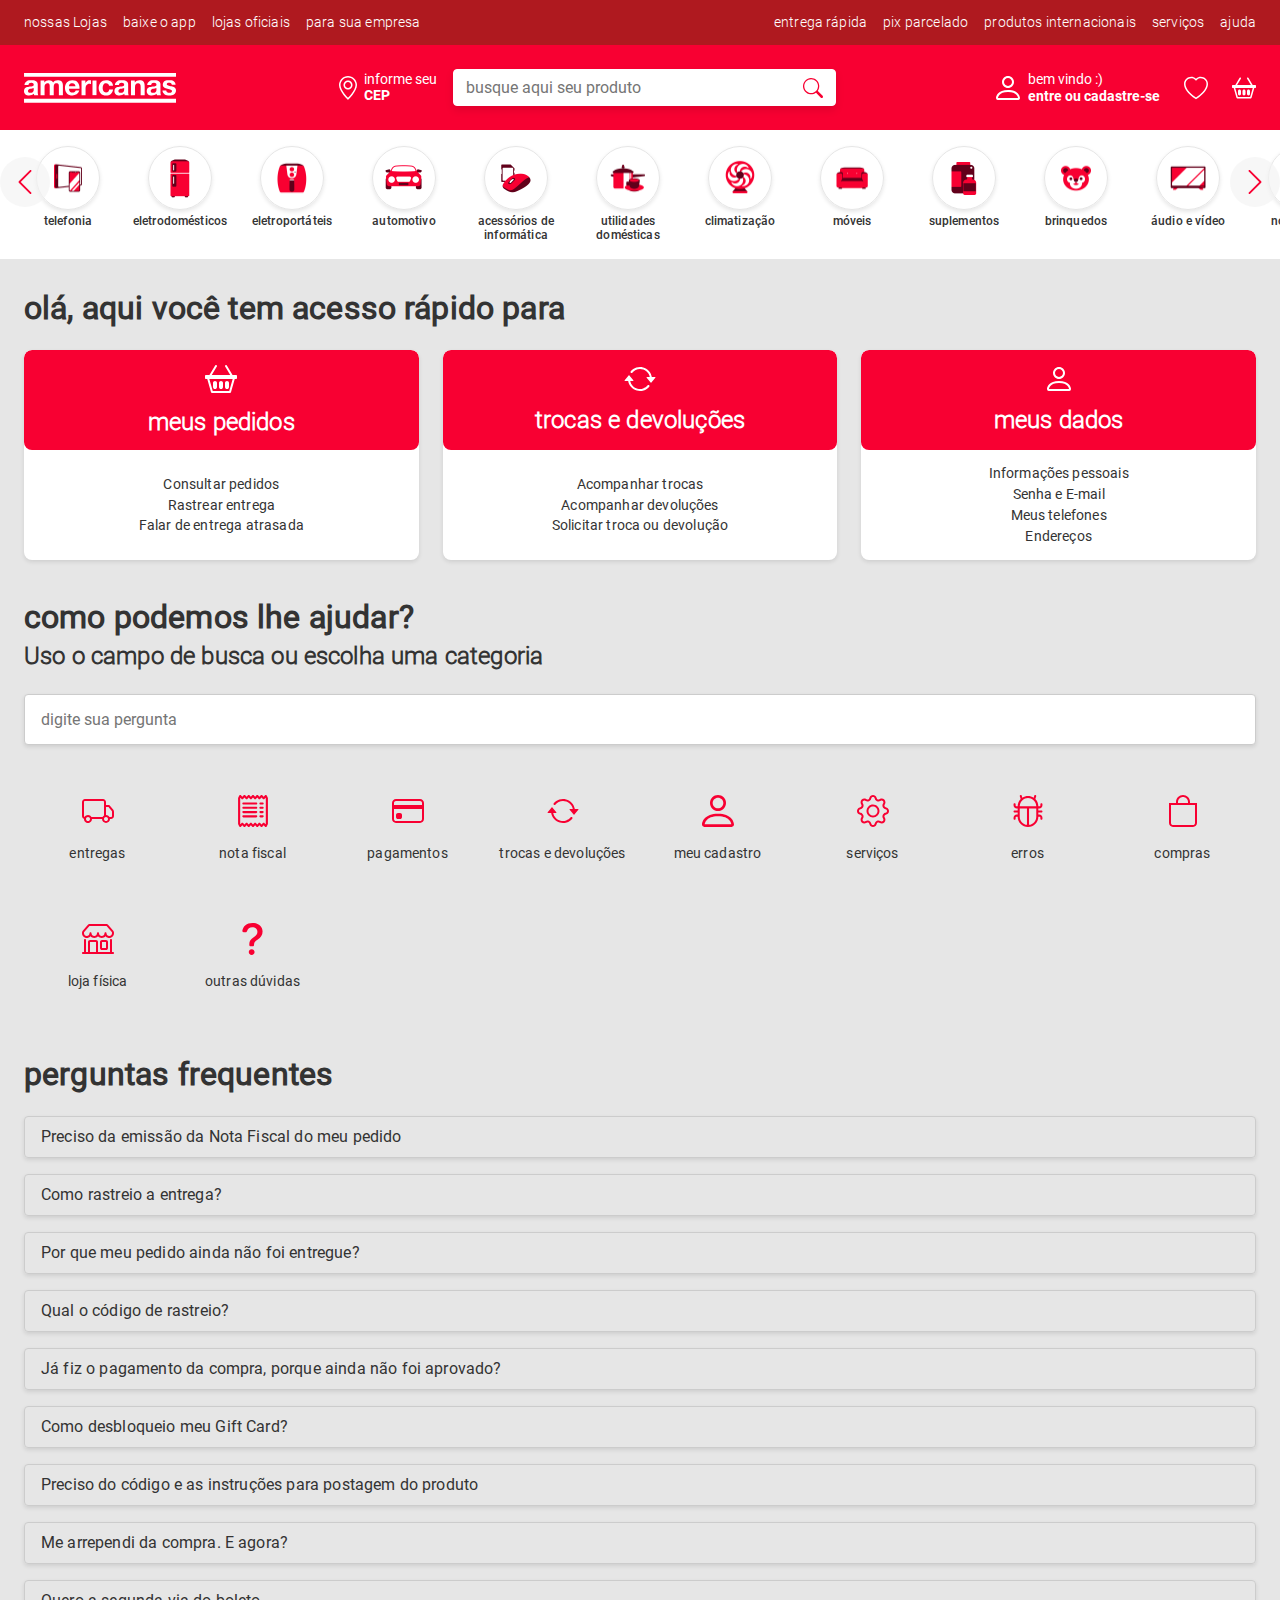
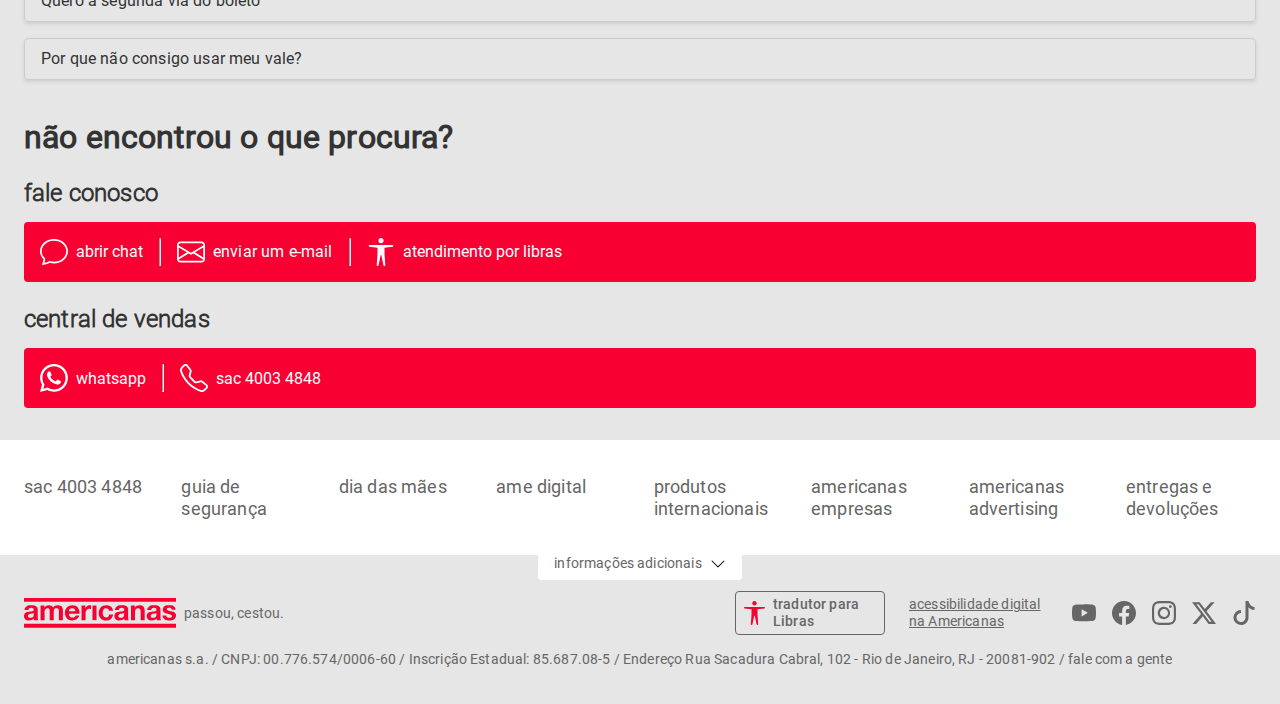
==== commit f6cfd838: "feat: conclusão do modal e da tela de contato e suporte" ====
--- a/contato-suporte.html
+++ b/contato-suporte.html
@@ -309,10 +309,10 @@
             <span>abrir chat</span>
           </button>
           <hr>
-          <button>
+          <label for="menu_modal">
             <img src="/assets/icons/envelope.svg" alt="">
             <span>enviar um e-mail</span>
-          </button>
+          </label>
           <hr>
           <button>
             <img src="/assets/icons/universal-access-2.svg" alt="">
@@ -467,6 +467,54 @@
       </div>
     </div>
   </footer>
+  <input id="menu_modal" title="menu header" placeholder="menu header" type="checkbox" hidden="true" value="false">
+  <div class="modal container">
+    <form class="modal__content">
+      <div class="modal__header">
+        <span>fale conosco</span>
+        <label class="menu_modal" for="menu_modal">
+          <img src="/assets/icons/x-lg.svg" alt="ícone de fechar">
+        </label>
+      </div>
+      <div class="modal__body">
+        <h2>como podemos te ajudar?</h2>
+        <label for="email">e-mail do titular da compra
+          <input type="email" id="email" required></label>
+        <label for="identify">CPF ou CNPJ do titular
+          <input id="identify" type="text" required>
+        </label>
+        <label for="name">nome
+          <input id="name" type="text" required>
+        </label>
+        <label for="category">como podemos te ajudar?
+          <select name="category" id="category" required>
+            <option value="" selected disabled></option>
+            <option value="compra">compra</option>
+            <option value="entrega">entrega</option>
+            <option value="devolução">devolução</option>
+            <option value="troca">troca</option>
+            <option value="cadastro">cadastro</option>
+            <option value="servicos">serviços</option>
+            <option value="outros">outros</option>
+          </select>
+        </label>
+        <label for="title">descrição do produto
+          <input id="title" type="text" required>
+        </label>
+        <label for="message">ajude-nos a entender
+          <textarea name="message" id="message" cols="30" rows="10" required></textarea>
+        </label>
+        <label for="anexos">anexos
+          <input id="anexos" type="file">
+        </label>
+      </div>
+      <div class="modal__footer">
+        <label for="menu_modal">
+          <button class="button_primary" type="submit">enviar</button>
+        </label>
+      </div>
+    </form>
+  </div>
 </body>
 
 </html>--- a/styles/contato-suporte.css
+++ b/styles/contato-suporte.css
@@ -170,7 +170,7 @@
     background-color: var(--cor-dominante);
     flex-wrap: wrap;
     
-    button {
+    button, label {
       background-color: transparent;
       color: var(--cor-neutra);
       border: none;
@@ -180,10 +180,15 @@
       gap: var(--espaco-medio);
       align-items: center;
       
+      &:hover {
+        text-decoration: underline;
+      }
+
       span {
         font-size: var(--paragrafo-fonte-tamanho);
         text-align: start;
         width: max-content;
+
       }
 
       img {
@@ -192,4 +197,90 @@
       }
     }
   }
+}
+
+.modal {
+  position: fixed;
+  top: 0;
+  left: 0;
+  right: 0;
+  bottom: 0;
+  width: 100%;
+  height: 100%;
+  background-color: rgba(0, 0, 0, 0.500);
+  display: flex;
+  z-index: 999;
+  display: none;
+
+  .modal__content {
+    display: flex;
+    flex-direction: column;
+    gap: var(--espaco-medio);
+    width: 400px;
+    max-height: 100%;
+    padding: var(--espaco-grande);
+    border-radius: var(--raio-medio);
+    background-color: var(--cor-neutra);
+    margin: auto;
+    position: relative;
+
+    .modal__header {
+      display: flex;
+      justify-content: space-between;
+      align-items: center;
+      gap: var(--espaco-medio);
+      width: 100%;
+      padding-bottom: var(--espaco-medio);
+
+      img {
+        width: 18px;
+        height: 18px;
+        cursor: pointer;
+      }
+    }
+
+    .modal__body {
+      display: flex;
+      flex-direction: column;
+      gap: var(--espaco-grande);
+      overflow: auto;
+      padding-bottom: 50px;
+
+      label {
+        display: flex;
+        flex-direction: column;
+        gap: var(--espaco-medio);
+
+        input, select, textarea {
+          padding: var(--espaco-medio);
+          border-radius: var(--raio-pequeno);
+          border: 1px solid var(--cor-separador);
+          box-shadow: var(--sombra-suave);
+          outline-color: var(--cor-dominante);
+        }
+      }
+    }
+
+    .modal__footer {
+      position: absolute;
+      bottom: 0;
+      left: 0;
+      right: 0;
+      display: flex;
+      width: 100%;
+      
+      label {
+        width: 100%;
+        display: flex;
+
+        button {
+          padding: var(--espaco-medio);
+        }
+      }
+    }
+  }
+}
+
+#menu_modal:checked ~ .modal {
+  display: flex;
 }